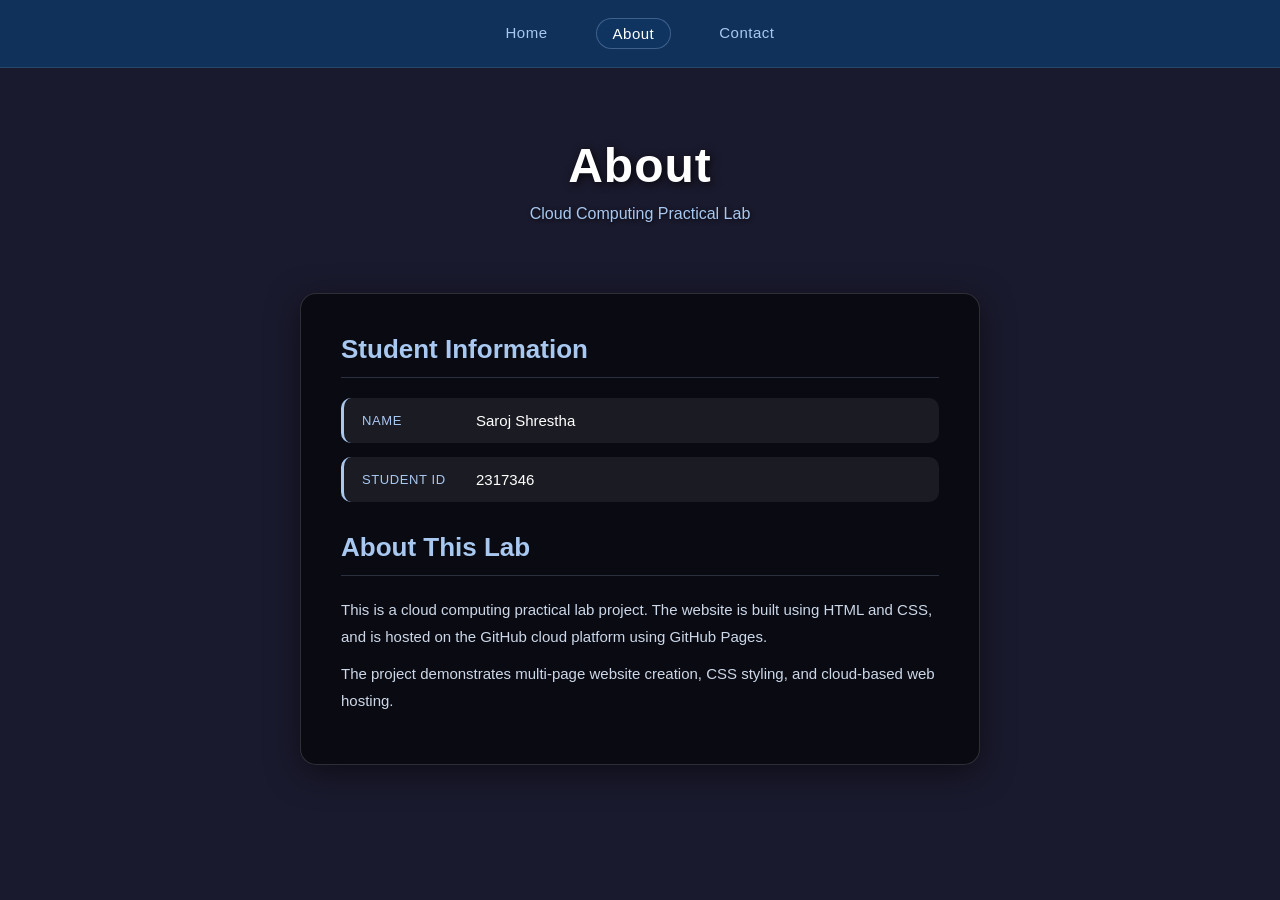
==== about.html @ 03f8cbce "Add files via upload" ====
<!DOCTYPE html>
<html lang="en">
<head>
  <title>About | My Cloud Website</title>
  <link rel="stylesheet" href="style.css">
</head>
<body>

  <nav>
    <a href="index.html">Home</a>
    <a href="about.html" class="active">About</a>
    <a href="contact.html">Contact</a>
  </nav>

  <div class="hero">
    <h1>About</h1>
    <p>Cloud Computing Practical Lab</p>
  </div>

  <div class="card">
    <h2>Student Information</h2>

    <div class="info-row">
      <span class="label">Name</span>
      <span class="value">Saroj Shrestha</span>
    </div>

    <div class="info-row">
      <span class="label">Student ID</span>
      <span class="value">2317346</span>
    </div>

    <h2 style="margin-top: 30px;">About This Lab</h2>
    <p>This is a cloud computing practical lab project. The website is built using HTML and CSS, and is hosted on the GitHub cloud platform using GitHub Pages.</p>
    <p>The project demonstrates multi-page website creation, CSS styling, and cloud-based web hosting.</p>
  </div>

</body>
</html>
---- style.css ----
* {
  margin: 0;
  padding: 0;
  box-sizing: border-box;
}

body {
  font-family: Arial, sans-serif;
  min-height: 100vh;
  background-color: #1a1a2e;
  background-image: url('kduu.png');
  background-size: cover;
  background-position: center;
  background-repeat: no-repeat;
  color: #e0e0e0;
}

/* NAV */
nav {
  background: rgba(15, 52, 96, 0.9);
  border-bottom: 1px solid rgba(255, 255, 255, 0.1);
  padding: 18px 40px;
  display: flex;
  gap: 32px;
  justify-content: center;
}

nav a {
  color: #a8c8f0;
  text-decoration: none;
  font-weight: 500;
  font-size: 15px;
  letter-spacing: 0.5px;
  padding: 6px 16px;
  border-radius: 20px;
  transition: all 0.3s ease;
}

nav a:hover {
  background: rgba(168, 200, 240, 0.15);
  color: #ffffff;
}

nav a.active {
  background: #0f3460;
  color: #ffffff;
  border: 1px solid rgba(168, 200, 240, 0.3);
}

/* HERO */
.hero {
  text-align: center;
  padding: 70px 20px 40px;
}

.hero h1 {
  font-size: 48px;
  color: #ffffff;
  letter-spacing: 1px;
  text-shadow: 2px 2px 8px rgba(0,0,0,0.8);
}

.hero p {
  margin-top: 12px;
  color: #a8c8f0;
  font-size: 16px;
  text-shadow: 1px 1px 4px rgba(0,0,0,0.8);
}

/* CARD */
.card {
  background: rgba(0, 0, 0, 0.6);
  border: 1px solid rgba(255, 255, 255, 0.15);
  border-radius: 16px;
  padding: 40px;
  max-width: 680px;
  margin: 30px auto 60px;
  box-shadow: 0 8px 32px rgba(0, 0, 0, 0.5);
}

.card h2 {
  font-size: 26px;
  color: #a8c8f0;
  margin-bottom: 20px;
  border-bottom: 1px solid rgba(168, 200, 240, 0.2);
  padding-bottom: 12px;
}

.card p {
  line-height: 1.8;
  color: #ccd8e8;
  font-size: 15px;
  margin-bottom: 10px;
}

/* INFO ROW */
.info-row {
  display: flex;
  align-items: center;
  gap: 14px;
  margin: 14px 0;
  padding: 14px 18px;
  background: rgba(255, 255, 255, 0.07);
  border-radius: 10px;
  border-left: 3px solid #a8c8f0;
}

.info-row .label {
  font-weight: 500;
  color: #a8c8f0;
  min-width: 100px;
  font-size: 13px;
  text-transform: uppercase;
  letter-spacing: 0.6px;
}

.info-row .value {
  color: #ffffff;
  font-size: 15px;
}

/* CONTACT */
.contact-item {
  display: flex;
  align-items: center;
  gap: 16px;
  margin: 16px 0;
  padding: 16px 18px;
  background: rgba(255, 255, 255, 0.07);
  border-radius: 10px;
  border-left: 3px solid #a8c8f0;
  transition: background 0.2s;
}

.contact-item:hover {
  background: rgba(168, 200, 240, 0.12);
}

.contact-item .icon {
  font-size: 22px;
}

.contact-item a {
  color: #a8c8f0;
  text-decoration: none;
  font-size: 15px;
}

.contact-item a:hover {
  color: #ffffff;
  text-decoration: underline;
}
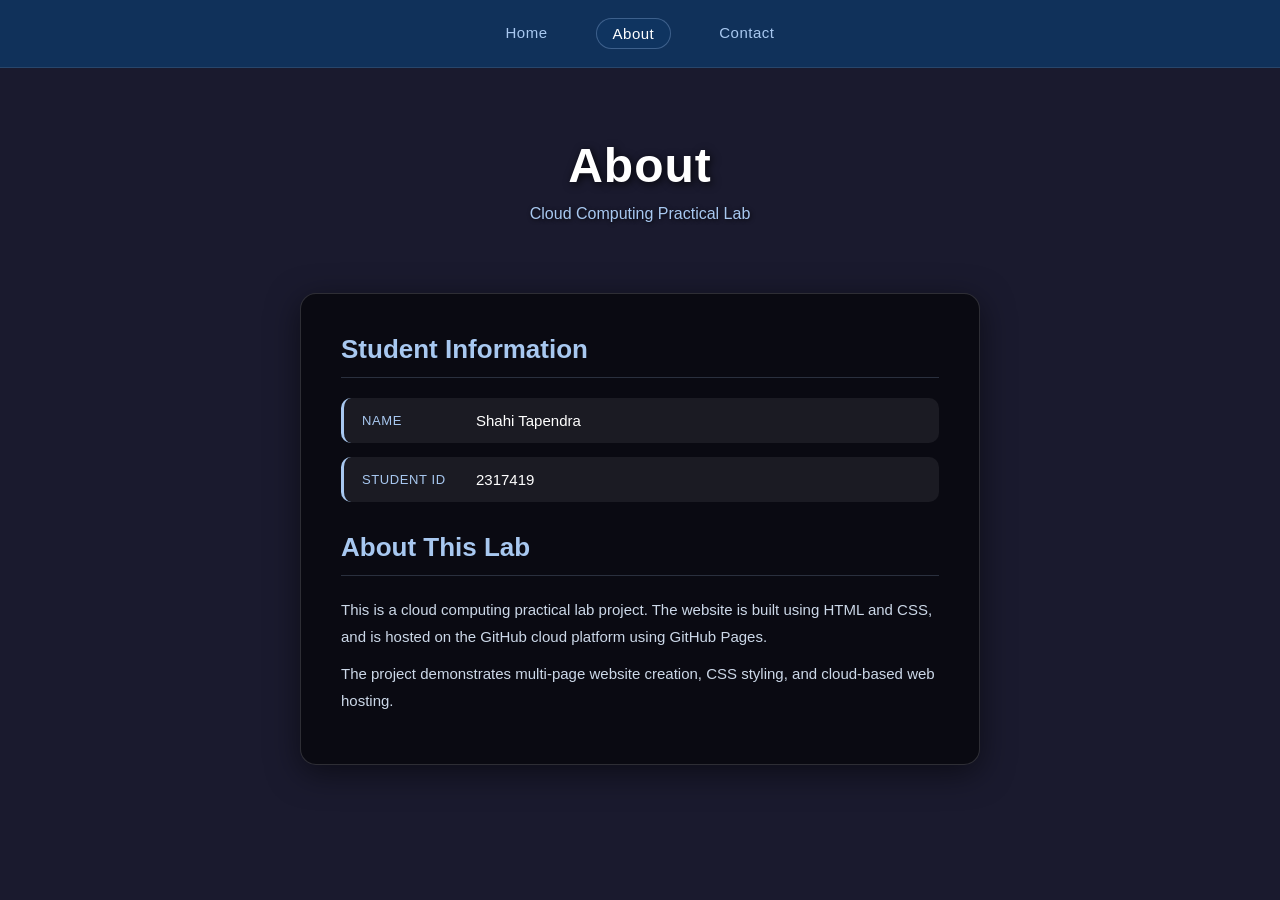
==== commit 1d608495: "Modify student details in about.html Updated student information and ID in the About page." ====
--- a/about.html
+++ b/about.html
@@ -22,12 +22,12 @@
 
     <div class="info-row">
       <span class="label">Name</span>
-      <span class="value">Saroj Shrestha</span>
+      <span class="value">Shahi Tapendra</span>
     </div>
 
     <div class="info-row">
       <span class="label">Student ID</span>
-      <span class="value">2317346</span>
+      <span class="value">2317419</span>
     </div>
 
     <h2 style="margin-top: 30px;">About This Lab</h2>
